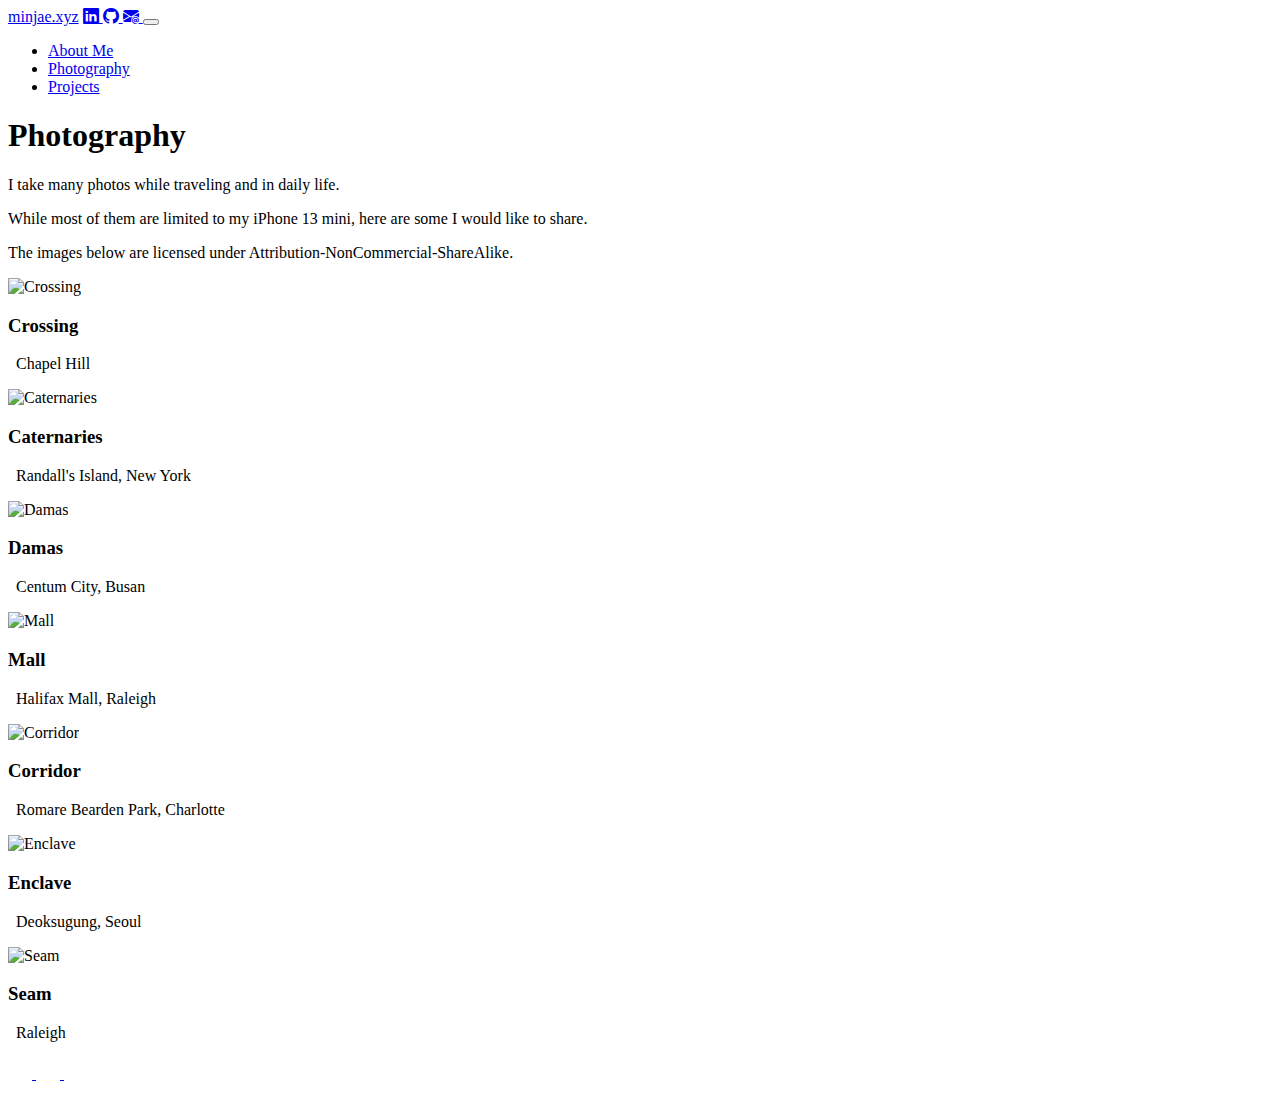
==== photography.html @ 2edad913 "removed .html from paths" ====
<!DOCTYPE html>
<html lang="en">

<head>
    <meta charset="UTF-8">
    <meta name="viewport" content="width=device-width, initial-scale=1.0">
    <title>Photography | minjae.xyz</title>
    <link rel="stylesheet" href="https://cdn.jsdelivr.net/npm/bootswatch@5.2.2/dist/darkly/bootstrap.css">
    <link rel="stylesheet" href="https://cdn.jsdelivr.net/npm/bootstrap-icons@1.10.2/font/bootstrap-icons.css">
    <link rel="stylesheet" href="css/custom.css">
</head>

<body>
    <!-- Navbar -->
    <nav class="navbar navbar-expand-lg navbar-dark bg-primary">
        <div class="container">
            <a class="navbar-brand" href="/">minjae.xyz</a>
            <a class="btn" href="https://www.linkedin.com/in/minjae/" target="_blank">
                <i class="bi bi-linkedin"></i>
            </a>
            <a class="btn" href="https://github.com/m-nsk" target="_blank">
                <i class="bi bi-github"></i>
            </a>
            <a class="btn" href="mailto:minsk@unc.edu">
                <i class="bi bi-envelope-at-fill"></i>
            </a>
            <button class="navbar-toggler" type="button" data-bs-toggle="collapse" data-bs-target="#navbarColor01"
                aria-controls="navbarColor01" aria-expanded="false" aria-label="Toggle navigation">
                <span class="navbar-toggler-icon"></span>
            </button>
            <div class="collapse navbar-collapse" id="navbarColor01">
                <ul class="navbar-nav ms-auto">
                    <li class="nav-item">
                        <a class="nav-link" href="/">About Me</a>
                    </li>
                    <li class="nav-item">
                        <a class="nav-link active" href="/photography">Photography</a>
                    </li>
                    <li class="nav-item">
                        <a class="nav-link" href="/projects">Projects</a>
                    </li>
                </ul>
            </div>
        </div>
    </nav>

    <!-- Main -->
    <div class="container-fluid bg-dark">
        <div class="container my-0 px-5 py-5">
            <h1>Photography</h1>
            <p class="lead">I take many photos while traveling and in daily life.</p>
            <p class="lead">While most of them are limited to my iPhone 13 mini, here are some I would like to share.</p>
            <p class="small text-light">The images below are licensed under <i class="fa-brands fa-creative-commons"></i> Attribution-NonCommercial-ShareAlike.</p>
        </div>
    </div>
    <div class="container-sm my-5">
        <!-- Hover containers -->
        <!-- Make them a gradient overlay instead!!! -->
        <div class="container himage-container my-5">
            <img src="files/images/Crossing.jpg" alt="Crossing" class="img-fluid rounded himage">
            <div class="htext">
                <h3>Crossing</h3>
                <p><i class="fa-solid fa-location-dot"></i>&nbsp;&nbsp;Chapel Hill</p>
            </div>
        </div>
        <div class="container himage-container">
            <img src="files/images/Caternaries.jpg" alt="Caternaries" class="img-fluid rounded himage">
            <div class="htext">
                <h3>Caternaries</h3>
                <p><i class="fa-solid fa-location-dot"></i>&nbsp;&nbsp;Randall's Island, New York</p>
            </div>
        </div>
        <div class="container himage-container my-5">
            <img src="files/images/Damas.jpg" alt="Damas" class="img-fluid rounded himage">
            <div class="htext">
                <h3>Damas</h3>
                <p><i class="fa-solid fa-location-dot"></i>&nbsp;&nbsp;Centum City, Busan</p>
            </div>
        </div>
        <div class="container himage-container my-5">
            <img src="files/images/Mall.jpg" alt="Mall" class="img-fluid rounded himage">
            <div class="htext">
                <h3>Mall</h3>
                <p><i class="fa-solid fa-location-dot"></i>&nbsp;&nbsp;Halifax Mall, Raleigh</p>
            </div>
        </div>
        <div class="container himage-container my-5">
            <img src="files/images/Corridor.jpg" alt="Corridor" class="img-fluid rounded himage">
            <div class="htext">
                <h3>Corridor</h3>
                <p><i class="fa-solid fa-location-dot"></i>&nbsp;&nbsp;Romare Bearden Park, Charlotte</p>
            </div>
        </div>
        <div class="container himage-container my-5">
            <img src="files/images/Enclave.jpg" alt="Enclave" class="img-fluid rounded himage">
            <div class="htext">
                <h3>Enclave</h3>
                <p><i class="fa-solid fa-location-dot"></i>&nbsp;&nbsp;Deoksugung, Seoul</p>
            </div>
        </div>
        <div class="container himage-container my-5">
            <img src="files/images/Seam.jpg" alt="Seam" class="img-fluid rounded himage">
            <div class="htext">
                <h3>Seam</h3>
                <p><i class="fa-solid fa-location-dot"></i>&nbsp;&nbsp;Raleigh</p>
            </div>
        </div>
    </div>
    <div class="container my-5"></div>
    <!-- Main End -->

    <!-- Footer -->
    <footer class="footer py-2 bg-dark">
        <div class="container text-center">
            <a class="btn" href="https://www.linkedin.com/in/minjae/" target="_blank">
                <i class="bi bi-linkedin" style="font-size: 1.5rem; color: #fff;"></i>
            </a>
            <a class="btn" href="https://github.com/m-nsk" target="_blank">
                <i class="bi bi-github" style="font-size: 1.5rem; color: #fff;"></i>
            </a>
            <a class="btn" href="mailto:minsk@unc.edu">
                <i class="bi bi-envelope-at-fill" style="font-size: 1.5rem; color: #fff;"></i>
            </a>
        </div>
    </footer>
    <!-- Second Footer -->
    <footer class="footer py-2 bg-darker text-muted">
        <div class="container font-weight-light text-center" data-toggle="tooltip" data-placement="top"
            title="Attribution-NonCommercial-ShareAlike 4.0 International">
            <i class="fa-brands fa-creative-commons"></i>
            <i class="fa-brands fa-creative-commons-by"></i>
            <i class="fa-brands fa-creative-commons-nc"></i>
            <i class="fa-brands fa-creative-commons-sa"></i>
        </div>
    </footer>
    <!-- Footers End -->

    <!-- Scripts -->
    <script src="https://cdn.jsdelivr.net/npm/@popperjs/core@2.11.6/dist/umd/popper.min.js"
        integrity="sha384-oBqDVmMz9ATKxIep9tiCxS/Z9fNfEXiDAYTujMAeBAsjFuCZSmKbSSUnQlmh/jp3"
        crossorigin="anonymous"></script>
    <script src="https://cdn.jsdelivr.net/npm/bootstrap@5.2.3/dist/js/bootstrap.min.js"
        integrity="sha384-cuYeSxntonz0PPNlHhBs68uyIAVpIIOZZ5JqeqvYYIcEL727kskC66kF92t6Xl2V"
        crossorigin="anonymous"></script>
    <script src="https://kit.fontawesome.com/e76cc909c4.js" crossorigin="anonymous"></script>
    <!-- Scripts End -->
</body>

</html>
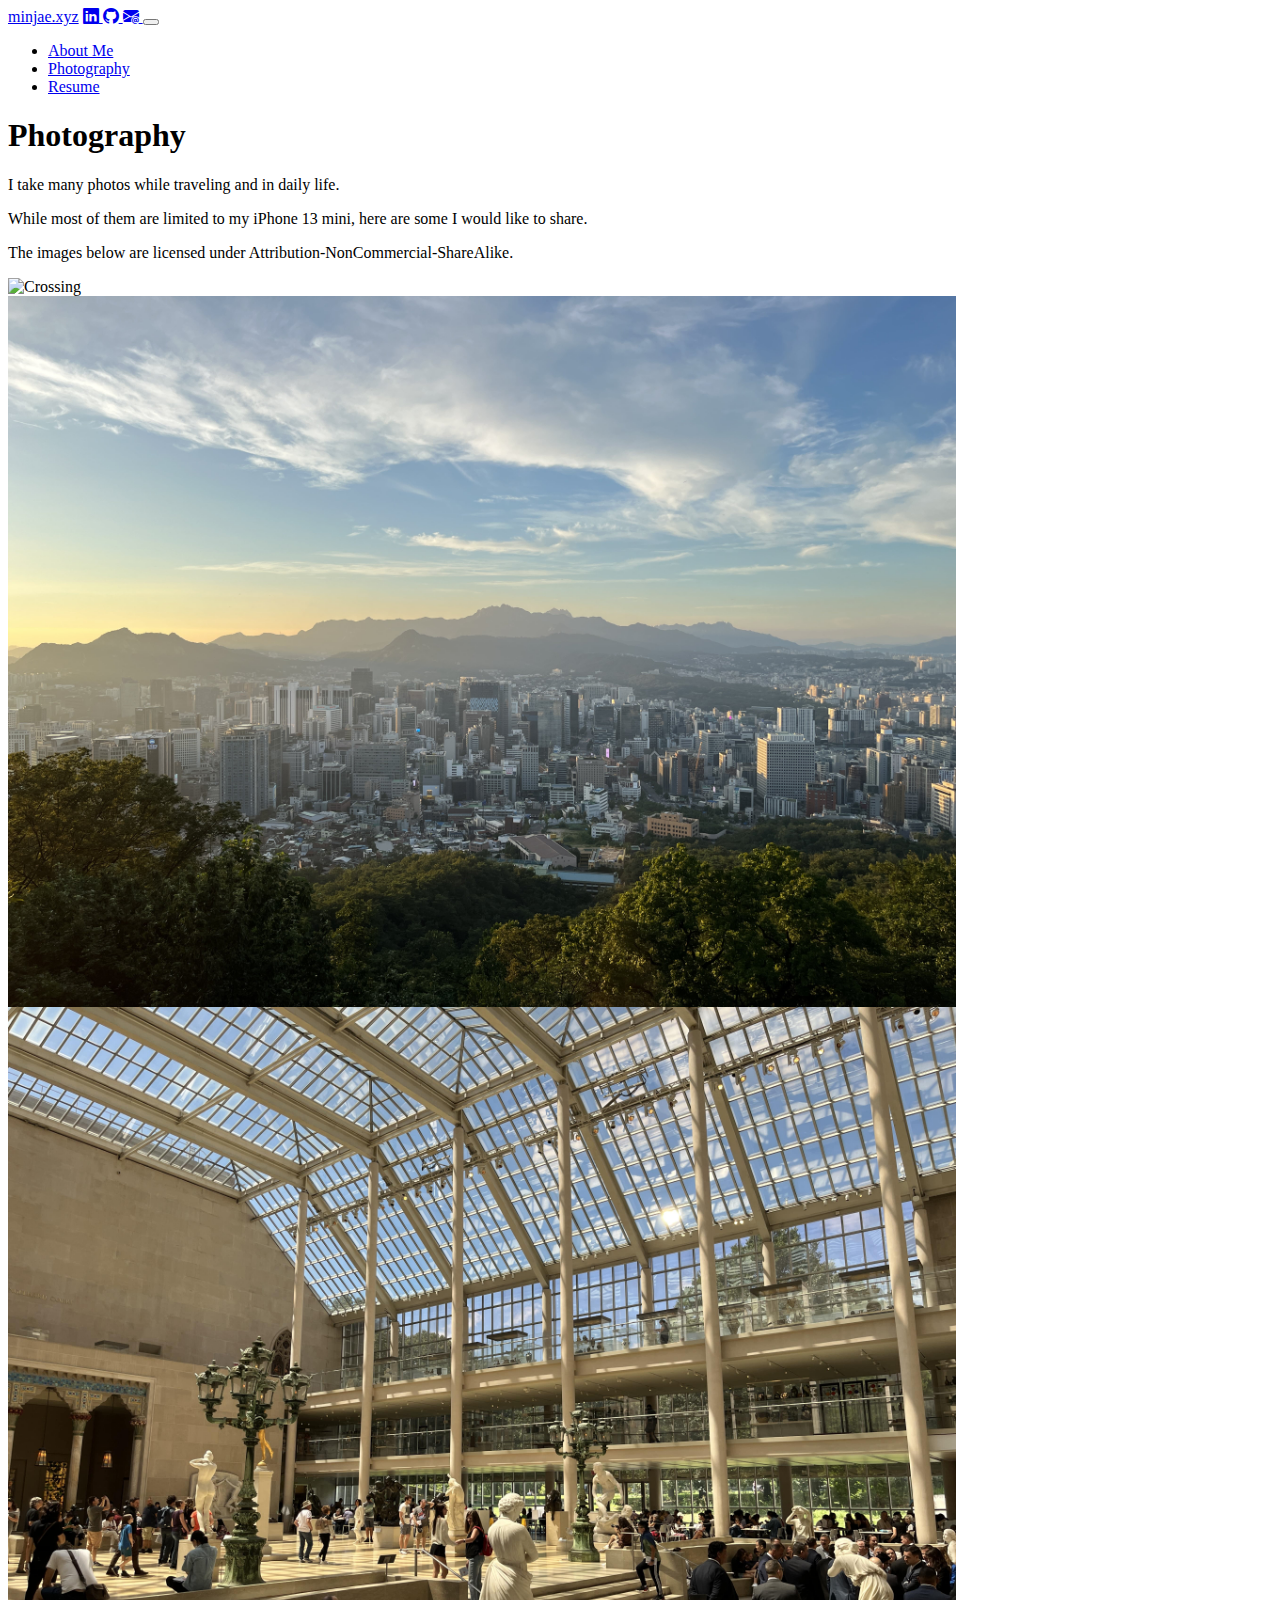
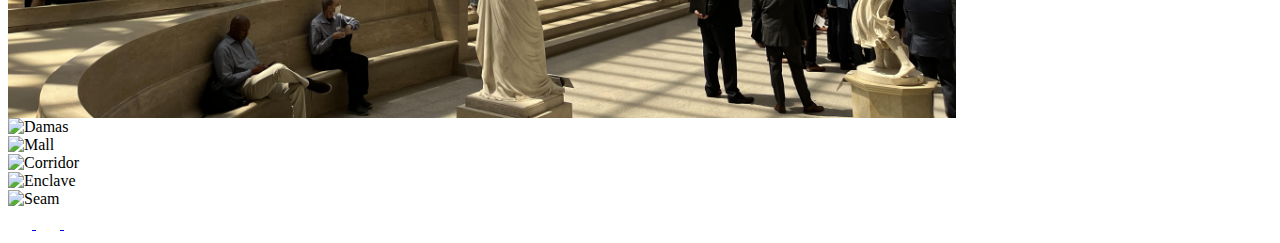
==== commit c9a2ff3c: "new photos!" ====
--- a/photography.html
+++ b/photography.html
@@ -2,6 +2,14 @@
 <html lang="en">
 
 <head>
+    <script async src="https://www.googletagmanager.com/gtag/js?id=G-PL7EDGCBW4"></script>
+    <script>
+        window.dataLayer = window.dataLayer || [];
+        function gtag() { dataLayer.push(arguments); }
+        gtag('js', new Date());
+    
+        gtag('config', 'G-PL7EDGCBW4');
+    </script>
     <meta charset="UTF-8">
     <meta name="viewport" content="width=device-width, initial-scale=1.0">
     <title>Photography | minjae.xyz</title>
@@ -37,7 +45,7 @@
                         <a class="nav-link active" href="/photography">Photography</a>
                     </li>
                     <li class="nav-item">
-                        <a class="nav-link" href="/projects">Projects</a>
+                        <a class="nav-link" href="/resume">Resume</a>
                     </li>
                 </ul>
             </div>
@@ -49,8 +57,10 @@
         <div class="container my-0 px-5 py-5">
             <h1>Photography</h1>
             <p class="lead">I take many photos while traveling and in daily life.</p>
-            <p class="lead">While most of them are limited to my iPhone 13 mini, here are some I would like to share.</p>
-            <p class="small text-light">The images below are licensed under <i class="fa-brands fa-creative-commons"></i> Attribution-NonCommercial-ShareAlike.</p>
+            <p class="lead">While most of them are limited to my iPhone 13 mini, here are some I would like to share.
+            </p>
+            <p class="small text-light">The images below are licensed under <i
+                    class="fa-brands fa-creative-commons"></i> Attribution-NonCommercial-ShareAlike.</p>
         </div>
     </div>
     <div class="container-sm my-5">
@@ -59,50 +69,49 @@
         <div class="container himage-container my-5">
             <img src="files/images/Crossing.jpg" alt="Crossing" class="img-fluid rounded himage">
             <div class="htext">
-                <h3>Crossing</h3>
                 <p><i class="fa-solid fa-location-dot"></i>&nbsp;&nbsp;Chapel Hill</p>
             </div>
         </div>
         <div class="container himage-container">
-            <img src="files/images/Caternaries.jpg" alt="Caternaries" class="img-fluid rounded himage">
+            <img src="files/images/Namsan.jpg" alt="Namsan" class="img-fluid rounded himage">
             <div class="htext">
-                <h3>Caternaries</h3>
-                <p><i class="fa-solid fa-location-dot"></i>&nbsp;&nbsp;Randall's Island, New York</p>
+                <p><i class="fa-solid fa-location-dot"></i>&nbsp;&nbsp;Namsan, Seoul</p>
+            </div>
+        </div>
+        <div class="container himage-container my-5">
+            <img src="files/images/Met.jpg" alt="Met" class="img-fluid rounded himage">
+            <div class="htext">
+                <p><i class="fa-solid fa-location-dot"></i>&nbsp;&nbsp;Metropolitan Museum of Art, New York</p>
             </div>
         </div>
         <div class="container himage-container my-5">
             <img src="files/images/Damas.jpg" alt="Damas" class="img-fluid rounded himage">
             <div class="htext">
-                <h3>Damas</h3>
                 <p><i class="fa-solid fa-location-dot"></i>&nbsp;&nbsp;Centum City, Busan</p>
             </div>
         </div>
         <div class="container himage-container my-5">
             <img src="files/images/Mall.jpg" alt="Mall" class="img-fluid rounded himage">
             <div class="htext">
-                <h3>Mall</h3>
                 <p><i class="fa-solid fa-location-dot"></i>&nbsp;&nbsp;Halifax Mall, Raleigh</p>
             </div>
         </div>
         <div class="container himage-container my-5">
             <img src="files/images/Corridor.jpg" alt="Corridor" class="img-fluid rounded himage">
             <div class="htext">
-                <h3>Corridor</h3>
                 <p><i class="fa-solid fa-location-dot"></i>&nbsp;&nbsp;Romare Bearden Park, Charlotte</p>
             </div>
         </div>
         <div class="container himage-container my-5">
             <img src="files/images/Enclave.jpg" alt="Enclave" class="img-fluid rounded himage">
             <div class="htext">
-                <h3>Enclave</h3>
                 <p><i class="fa-solid fa-location-dot"></i>&nbsp;&nbsp;Deoksugung, Seoul</p>
             </div>
         </div>
         <div class="container himage-container my-5">
             <img src="files/images/Seam.jpg" alt="Seam" class="img-fluid rounded himage">
             <div class="htext">
-                <h3>Seam</h3>
-                <p><i class="fa-solid fa-location-dot"></i>&nbsp;&nbsp;Raleigh</p>
+                <p><i class="fa-solid fa-location-dot"></i>&nbsp;&nbsp;Downtown Raleigh</p>
             </div>
         </div>
     </div>
--- a/css/custom.css
+++ b/css/custom.css
@@ -0,0 +1,48 @@
+.bg {
+    position: absolute;
+    width: 100%;
+    height: 100%;
+    overflow: hidden;
+    z-index: -1;
+}
+
+.bg-portrait {
+    min-height: 100%;
+    background-image: url("../files/images/portrait.jpg");
+    background-position: center;
+    background-color: #000;
+    background-repeat: no-repeat;
+    background-size: cover;
+}
+
+.himage-container {
+    position: relative;
+    width: 75%;
+}
+
+.himage {
+    opacity: 1;
+    display: block;
+    width: 100%;
+    height: auto;
+    transition: 0.3s ease;
+}
+
+.htext {
+    transition: 0.3s ease;
+    opacity: 0;
+    position: absolute;
+    top: 90%;
+    left: 50%;
+    transform: translate(-50%, -90%);
+    -ms-transform: translate(-50%, -90%);
+    text-align: center;
+}
+
+.himage-container:hover .himage {
+    opacity: 0.5;
+}
+
+.himage-container:hover .htext {
+    opacity: 1;
+}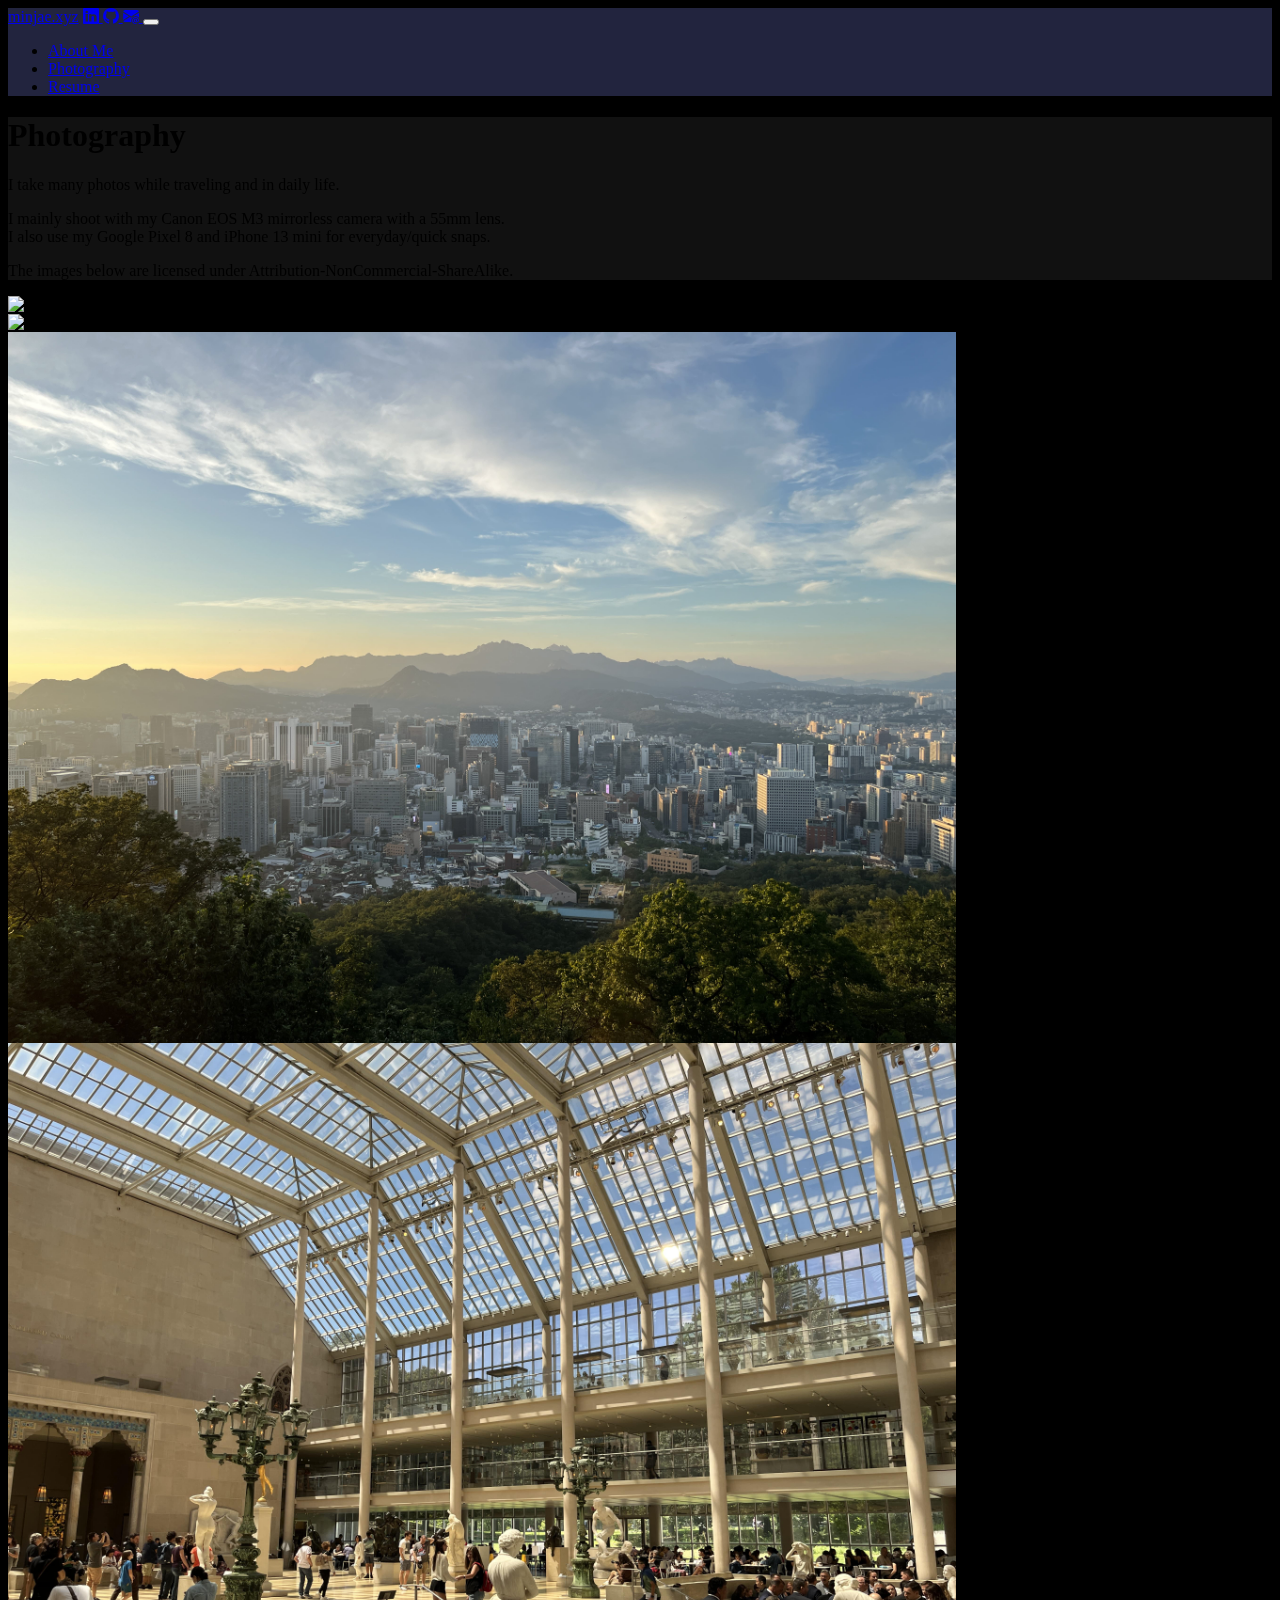
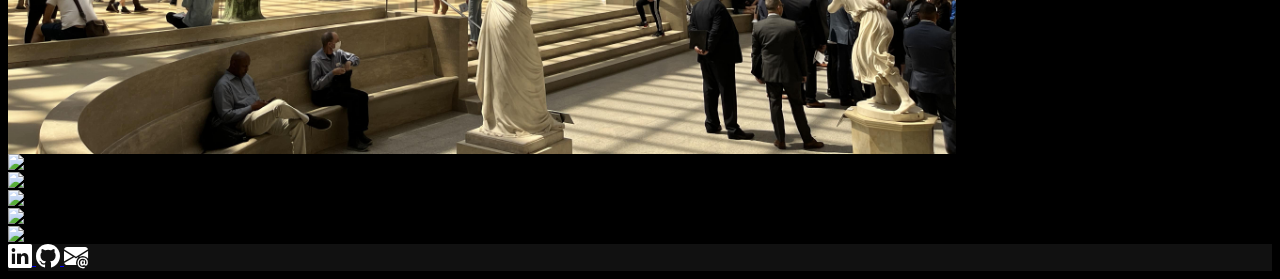
==== commit 30f54166: "New photos, styling, and formatting" ====
--- a/photography.html
+++ b/photography.html
@@ -1,158 +1,268 @@
 <!DOCTYPE html>
 <html lang="en">
-
-<head>
-    <script async src="https://www.googletagmanager.com/gtag/js?id=G-PL7EDGCBW4"></script>
+  <head>
+    <script
+      async
+      src="https://www.googletagmanager.com/gtag/js?id=G-PL7EDGCBW4"
+    ></script>
     <script>
-        window.dataLayer = window.dataLayer || [];
-        function gtag() { dataLayer.push(arguments); }
-        gtag('js', new Date());
-    
-        gtag('config', 'G-PL7EDGCBW4');
+      window.dataLayer = window.dataLayer || [];
+      function gtag() {
+        dataLayer.push(arguments);
+      }
+      gtag("js", new Date());
+
+      gtag("config", "G-PL7EDGCBW4");
     </script>
-    <meta charset="UTF-8">
-    <meta name="viewport" content="width=device-width, initial-scale=1.0">
+    <meta charset="UTF-8" />
+    <meta name="viewport" content="width=device-width, initial-scale=1.0" />
     <title>Photography | minjae.xyz</title>
-    <link rel="stylesheet" href="https://cdn.jsdelivr.net/npm/bootswatch@5.2.2/dist/darkly/bootstrap.css">
-    <link rel="stylesheet" href="https://cdn.jsdelivr.net/npm/bootstrap-icons@1.10.2/font/bootstrap-icons.css">
-    <link rel="stylesheet" href="css/custom.css">
-</head>
-
-<body>
+    <link
+      rel="stylesheet"
+      href="https://cdn.jsdelivr.net/npm/bootswatch@5.2.2/dist/darkly/bootstrap.css"
+    />
+    <link
+      rel="stylesheet"
+      href="https://cdn.jsdelivr.net/npm/bootstrap-icons@1.10.2/font/bootstrap-icons.css"
+    />
+    <link rel="stylesheet" href="css/custom.css" />
+  </head>
+
+  <body class="bg-black">
     <!-- Navbar -->
     <nav class="navbar navbar-expand-lg navbar-dark bg-primary">
-        <div class="container">
-            <a class="navbar-brand" href="/">minjae.xyz</a>
-            <a class="btn" href="https://www.linkedin.com/in/minjae/" target="_blank">
-                <i class="bi bi-linkedin"></i>
-            </a>
-            <a class="btn" href="https://github.com/m-nsk" target="_blank">
-                <i class="bi bi-github"></i>
-            </a>
-            <a class="btn" href="mailto:minsk@unc.edu">
-                <i class="bi bi-envelope-at-fill"></i>
-            </a>
-            <button class="navbar-toggler" type="button" data-bs-toggle="collapse" data-bs-target="#navbarColor01"
-                aria-controls="navbarColor01" aria-expanded="false" aria-label="Toggle navigation">
-                <span class="navbar-toggler-icon"></span>
-            </button>
-            <div class="collapse navbar-collapse" id="navbarColor01">
-                <ul class="navbar-nav ms-auto">
-                    <li class="nav-item">
-                        <a class="nav-link" href="/">About Me</a>
-                    </li>
-                    <li class="nav-item">
-                        <a class="nav-link active" href="/photography">Photography</a>
-                    </li>
-                    <li class="nav-item">
-                        <a class="nav-link" href="/resume">Resume</a>
-                    </li>
-                </ul>
-            </div>
-        </div>
+      <div class="container">
+        <a class="navbar-brand" href="/">minjae.xyz</a>
+        <a
+          class="btn"
+          href="https://www.linkedin.com/in/minjae/"
+          target="_blank"
+        >
+          <i class="bi bi-linkedin"></i>
+        </a>
+        <a class="btn" href="https://github.com/m-nsk" target="_blank">
+          <i class="bi bi-github"></i>
+        </a>
+        <a class="btn" href="mailto:minsk@unc.edu">
+          <i class="bi bi-envelope-at-fill"></i>
+        </a>
+        <button
+          class="navbar-toggler"
+          type="button"
+          data-bs-toggle="collapse"
+          data-bs-target="#navbarColor01"
+          aria-controls="navbarColor01"
+          aria-expanded="false"
+          aria-label="Toggle navigation"
+        >
+          <span class="navbar-toggler-icon"></span>
+        </button>
+        <div class="collapse navbar-collapse" id="navbarColor01">
+          <ul class="navbar-nav ms-auto">
+            <li class="nav-item">
+              <a class="nav-link" href="/">About Me</a>
+            </li>
+            <li class="nav-item">
+              <a class="nav-link active" href="/photography">Photography</a>
+            </li>
+            <li class="nav-item">
+              <a class="nav-link" href="/resume">Resume</a>
+            </li>
+          </ul>
+        </div>
+      </div>
     </nav>
 
     <!-- Main -->
     <div class="container-fluid bg-dark">
-        <div class="container my-0 px-5 py-5">
-            <h1>Photography</h1>
-            <p class="lead">I take many photos while traveling and in daily life.</p>
-            <p class="lead">While most of them are limited to my iPhone 13 mini, here are some I would like to share.
-            </p>
-            <p class="small text-light">The images below are licensed under <i
-                    class="fa-brands fa-creative-commons"></i> Attribution-NonCommercial-ShareAlike.</p>
-        </div>
+      <div class="container my-0 px-5 py-5">
+        <h1>Photography</h1>
+        <p class="lead">
+          I take many photos while traveling and in daily life.
+        </p>
+        <p class="medium">
+          I mainly shoot with my Canon EOS M3 mirrorless camera with a 55mm
+          lens. <br />
+          I also use my Google Pixel 8 and iPhone 13 mini for everyday/quick
+          snaps.
+        </p>
+        <p class="small text-light">
+          The images below are licensed under
+          <i class="fa-brands fa-creative-commons"></i>
+          Attribution-NonCommercial-ShareAlike.
+        </p>
+      </div>
     </div>
     <div class="container-sm my-5">
-        <!-- Hover containers -->
-        <!-- Make them a gradient overlay instead!!! -->
-        <div class="container himage-container my-5">
-            <img src="files/images/Crossing.jpg" alt="Crossing" class="img-fluid rounded himage">
-            <div class="htext">
-                <p><i class="fa-solid fa-location-dot"></i>&nbsp;&nbsp;Chapel Hill</p>
-            </div>
-        </div>
-        <div class="container himage-container">
-            <img src="files/images/Namsan.jpg" alt="Namsan" class="img-fluid rounded himage">
-            <div class="htext">
-                <p><i class="fa-solid fa-location-dot"></i>&nbsp;&nbsp;Namsan, Seoul</p>
-            </div>
-        </div>
-        <div class="container himage-container my-5">
-            <img src="files/images/Met.jpg" alt="Met" class="img-fluid rounded himage">
-            <div class="htext">
-                <p><i class="fa-solid fa-location-dot"></i>&nbsp;&nbsp;Metropolitan Museum of Art, New York</p>
-            </div>
-        </div>
-        <div class="container himage-container my-5">
-            <img src="files/images/Damas.jpg" alt="Damas" class="img-fluid rounded himage">
-            <div class="htext">
-                <p><i class="fa-solid fa-location-dot"></i>&nbsp;&nbsp;Centum City, Busan</p>
-            </div>
-        </div>
-        <div class="container himage-container my-5">
-            <img src="files/images/Mall.jpg" alt="Mall" class="img-fluid rounded himage">
-            <div class="htext">
-                <p><i class="fa-solid fa-location-dot"></i>&nbsp;&nbsp;Halifax Mall, Raleigh</p>
-            </div>
-        </div>
-        <div class="container himage-container my-5">
-            <img src="files/images/Corridor.jpg" alt="Corridor" class="img-fluid rounded himage">
-            <div class="htext">
-                <p><i class="fa-solid fa-location-dot"></i>&nbsp;&nbsp;Romare Bearden Park, Charlotte</p>
-            </div>
-        </div>
-        <div class="container himage-container my-5">
-            <img src="files/images/Enclave.jpg" alt="Enclave" class="img-fluid rounded himage">
-            <div class="htext">
-                <p><i class="fa-solid fa-location-dot"></i>&nbsp;&nbsp;Deoksugung, Seoul</p>
-            </div>
-        </div>
-        <div class="container himage-container my-5">
-            <img src="files/images/Seam.jpg" alt="Seam" class="img-fluid rounded himage">
-            <div class="htext">
-                <p><i class="fa-solid fa-location-dot"></i>&nbsp;&nbsp;Downtown Raleigh</p>
-            </div>
-        </div>
+      <!-- Hover containers -->
+      <div class="container himage-container my-5">
+        <img
+          src="files/images/Paint.jpg"
+          alt="Paint"
+          class="img-fluid rounded himage"
+        />
+        <div class="htext">
+          <p>
+            <i class="fa-solid fa-location-dot"></i>&nbsp;&nbsp;Alamo Square,
+            San Francisco
+          </p>
+        </div>
+      </div>
+      <div class="container himage-container my-5">
+        <img
+          src="files/images/Crossing.jpg"
+          alt="Crossing"
+          class="img-fluid rounded himage"
+        />
+        <div class="htext">
+          <p><i class="fa-solid fa-location-dot"></i>&nbsp;&nbsp;Chapel Hill</p>
+        </div>
+      </div>
+      <div class="container himage-container">
+        <img
+          src="files/images/Namsan.jpg"
+          alt="Namsan"
+          class="img-fluid rounded himage"
+        />
+        <div class="htext">
+          <p>
+            <i class="fa-solid fa-location-dot"></i>&nbsp;&nbsp;Namsan, Seoul
+          </p>
+        </div>
+      </div>
+      <div class="container himage-container my-5">
+        <img
+          src="files/images/Met.jpg"
+          alt="Met"
+          class="img-fluid rounded himage"
+        />
+        <div class="htext">
+          <p>
+            <i class="fa-solid fa-location-dot"></i>&nbsp;&nbsp;Metropolitan
+            Museum of Art, New York
+          </p>
+        </div>
+      </div>
+      <div class="container himage-container my-5">
+        <img
+          src="files/images/Damas.jpg"
+          alt="Damas"
+          class="img-fluid rounded himage"
+        />
+        <div class="htext">
+          <p>
+            <i class="fa-solid fa-location-dot"></i>&nbsp;&nbsp;Centum City,
+            Busan
+          </p>
+        </div>
+      </div>
+      <div class="container himage-container my-5">
+        <img
+          src="files/images/Mall.jpg"
+          alt="Mall"
+          class="img-fluid rounded himage"
+        />
+        <div class="htext">
+          <p>
+            <i class="fa-solid fa-location-dot"></i>&nbsp;&nbsp;Halifax Mall,
+            Raleigh
+          </p>
+        </div>
+      </div>
+      <div class="container himage-container my-5">
+        <img
+          src="files/images/Corridor.jpg"
+          alt="Corridor"
+          class="img-fluid rounded himage"
+        />
+        <div class="htext">
+          <p>
+            <i class="fa-solid fa-location-dot"></i>&nbsp;&nbsp;Romare Bearden
+            Park, Charlotte
+          </p>
+        </div>
+      </div>
+      <div class="container himage-container my-5">
+        <img
+          src="files/images/Enclave.jpg"
+          alt="Enclave"
+          class="img-fluid rounded himage"
+        />
+        <div class="htext">
+          <p>
+            <i class="fa-solid fa-location-dot"></i>&nbsp;&nbsp;Deoksugung,
+            Seoul
+          </p>
+        </div>
+      </div>
+      <div class="container himage-container my-5">
+        <img
+          src="files/images/Seam.jpg"
+          alt="Seam"
+          class="img-fluid rounded himage"
+        />
+        <div class="htext">
+          <p>
+            <i class="fa-solid fa-location-dot"></i>&nbsp;&nbsp;Downtown Raleigh
+          </p>
+        </div>
+      </div>
     </div>
     <div class="container my-5"></div>
     <!-- Main End -->
 
     <!-- Footer -->
     <footer class="footer py-2 bg-dark">
-        <div class="container text-center">
-            <a class="btn" href="https://www.linkedin.com/in/minjae/" target="_blank">
-                <i class="bi bi-linkedin" style="font-size: 1.5rem; color: #fff;"></i>
-            </a>
-            <a class="btn" href="https://github.com/m-nsk" target="_blank">
-                <i class="bi bi-github" style="font-size: 1.5rem; color: #fff;"></i>
-            </a>
-            <a class="btn" href="mailto:minsk@unc.edu">
-                <i class="bi bi-envelope-at-fill" style="font-size: 1.5rem; color: #fff;"></i>
-            </a>
-        </div>
+      <div class="container text-center">
+        <a
+          class="btn"
+          href="https://www.linkedin.com/in/minjae/"
+          target="_blank"
+        >
+          <i class="bi bi-linkedin" style="font-size: 1.5rem; color: #fff"></i>
+        </a>
+        <a class="btn" href="https://github.com/m-nsk" target="_blank">
+          <i class="bi bi-github" style="font-size: 1.5rem; color: #fff"></i>
+        </a>
+        <a class="btn" href="mailto:minsk@unc.edu">
+          <i
+            class="bi bi-envelope-at-fill"
+            style="font-size: 1.5rem; color: #fff"
+          ></i>
+        </a>
+      </div>
     </footer>
     <!-- Second Footer -->
     <footer class="footer py-2 bg-darker text-muted">
-        <div class="container font-weight-light text-center" data-toggle="tooltip" data-placement="top"
-            title="Attribution-NonCommercial-ShareAlike 4.0 International">
-            <i class="fa-brands fa-creative-commons"></i>
-            <i class="fa-brands fa-creative-commons-by"></i>
-            <i class="fa-brands fa-creative-commons-nc"></i>
-            <i class="fa-brands fa-creative-commons-sa"></i>
-        </div>
+      <div
+        class="container font-weight-light text-center"
+        data-toggle="tooltip"
+        data-placement="top"
+        title="Attribution-NonCommercial-ShareAlike 4.0 International"
+      >
+        <i class="fa-brands fa-creative-commons"></i>
+        <i class="fa-brands fa-creative-commons-by"></i>
+        <i class="fa-brands fa-creative-commons-nc"></i>
+        <i class="fa-brands fa-creative-commons-sa"></i>
+      </div>
     </footer>
     <!-- Footers End -->
 
     <!-- Scripts -->
-    <script src="https://cdn.jsdelivr.net/npm/@popperjs/core@2.11.6/dist/umd/popper.min.js"
-        integrity="sha384-oBqDVmMz9ATKxIep9tiCxS/Z9fNfEXiDAYTujMAeBAsjFuCZSmKbSSUnQlmh/jp3"
-        crossorigin="anonymous"></script>
-    <script src="https://cdn.jsdelivr.net/npm/bootstrap@5.2.3/dist/js/bootstrap.min.js"
-        integrity="sha384-cuYeSxntonz0PPNlHhBs68uyIAVpIIOZZ5JqeqvYYIcEL727kskC66kF92t6Xl2V"
-        crossorigin="anonymous"></script>
-    <script src="https://kit.fontawesome.com/e76cc909c4.js" crossorigin="anonymous"></script>
+    <script
+      src="https://cdn.jsdelivr.net/npm/@popperjs/core@2.11.6/dist/umd/popper.min.js"
+      integrity="sha384-oBqDVmMz9ATKxIep9tiCxS/Z9fNfEXiDAYTujMAeBAsjFuCZSmKbSSUnQlmh/jp3"
+      crossorigin="anonymous"
+    ></script>
+    <script
+      src="https://cdn.jsdelivr.net/npm/bootstrap@5.2.3/dist/js/bootstrap.min.js"
+      integrity="sha384-cuYeSxntonz0PPNlHhBs68uyIAVpIIOZZ5JqeqvYYIcEL727kskC66kF92t6Xl2V"
+      crossorigin="anonymous"
+    ></script>
+    <script
+      src="https://kit.fontawesome.com/e76cc909c4.js"
+      crossorigin="anonymous"
+    ></script>
     <!-- Scripts End -->
-</body>
-
-</html>+  </body>
+</html>
--- a/css/custom.css
+++ b/css/custom.css
@@ -1,48 +1,75 @@
 .bg {
-    position: absolute;
-    width: 100%;
-    height: 100%;
-    overflow: hidden;
-    z-index: -1;
+  position: absolute;
+  width: 100%;
+  height: 100%;
+  overflow: hidden;
+  z-index: -1;
 }
 
 .bg-portrait {
-    min-height: 100%;
-    background-image: url("../files/images/portrait.jpg");
-    background-position: center;
-    background-color: #000;
-    background-repeat: no-repeat;
-    background-size: cover;
+  min-height: 100%;
+  background-image: url("../files/images/portrait.jpg");
+  background-position: center;
+  background-color: #000;
+  background-repeat: no-repeat;
+  background-size: cover;
 }
 
 .himage-container {
-    position: relative;
-    width: 75%;
+  position: relative;
+  width: 75%;
 }
 
 .himage {
-    opacity: 1;
-    display: block;
-    width: 100%;
-    height: auto;
-    transition: 0.3s ease;
+  opacity: 1;
+  display: block;
+  width: 100%;
+  height: auto;
+  transition: 0.3s ease;
 }
 
 .htext {
-    transition: 0.3s ease;
-    opacity: 0;
-    position: absolute;
-    top: 90%;
-    left: 50%;
-    transform: translate(-50%, -90%);
-    -ms-transform: translate(-50%, -90%);
-    text-align: center;
+  transition: 0.3s ease;
+  opacity: 0;
+  position: absolute;
+  top: 90%;
+  left: 50%;
+  transform: translate(-50%, -90%);
+  -ms-transform: translate(-50%, -90%);
+  text-align: center;
 }
 
 .himage-container:hover .himage {
-    opacity: 0.5;
+  opacity: 0.8;
 }
 
 .himage-container:hover .htext {
-    opacity: 1;
-}+  opacity: 1;
+}
+
+.bg {
+  background-color: #000 !important;
+}
+
+.bg-primary {
+  background-color: #7981da48 !important;
+  backdrop-filter: blur(7px);
+}
+
+.bg-dark {
+  background-color: #50505036 !important;
+  backdrop-filter: blur(7px);
+}
+
+.bg-darker {
+  background-color: #00000036 !important;
+  backdrop-filter: blur(7px);
+}
+
+.body {
+  background-color: #000 !important;
+}
+
+.bg-black {
+  background-color: #000 !important;
+}
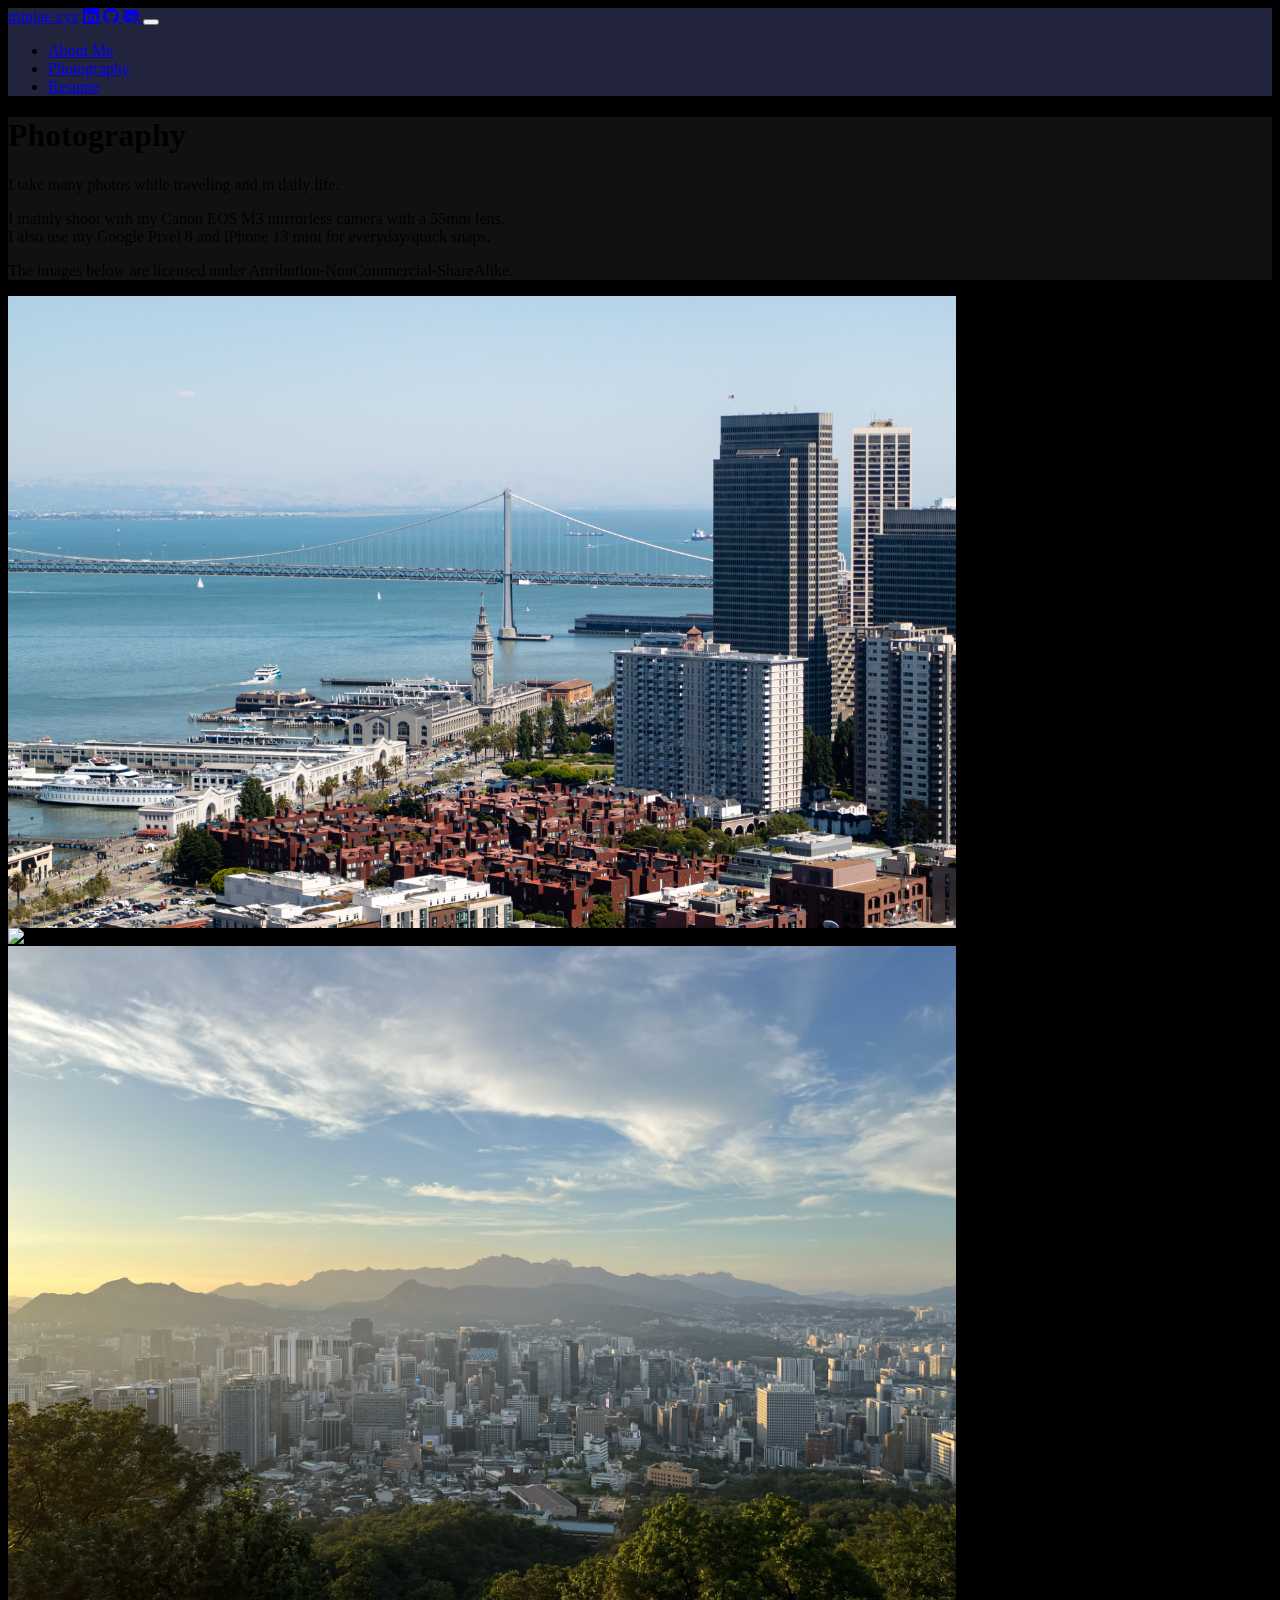
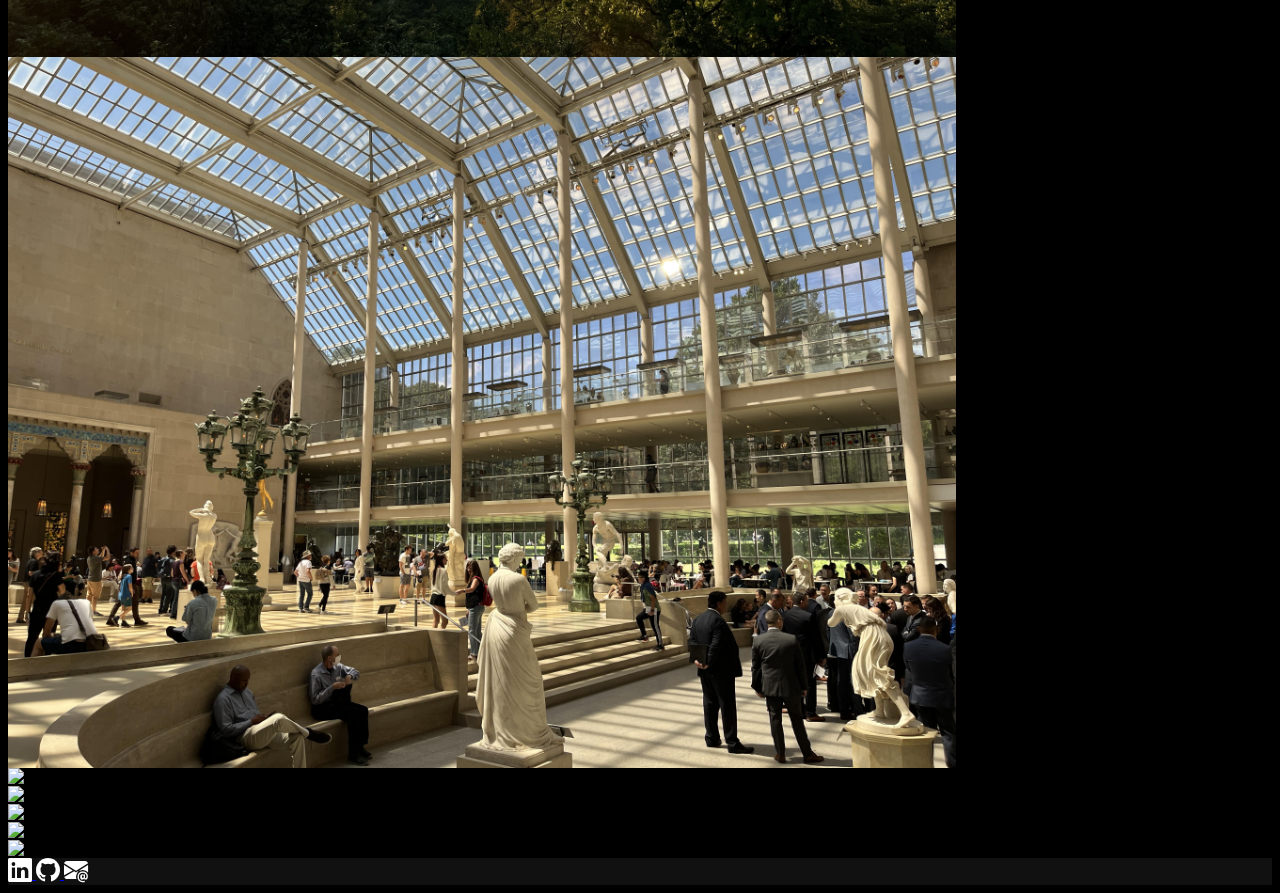
==== commit 5e4f224d: "Added ferry building" ====
--- a/photography.html
+++ b/photography.html
@@ -97,6 +97,19 @@
       <!-- Hover containers -->
       <div class="container himage-container my-5">
         <img
+          src="files/images/The Bay.jpg"
+          alt="The Bay"
+          class="img-fluid rounded himage"
+        />
+        <div class="htext">
+          <p>
+            <i class="fa-solid fa-location-dot"></i>&nbsp;&nbsp;Ferry Building
+            from<br />Coit Tower, San Francisco
+          </p>
+        </div>
+      </div>
+      <div class="container himage-container my-5">
+        <img
           src="files/images/Paint.jpg"
           alt="Paint"
           class="img-fluid rounded himage"
@@ -106,16 +119,6 @@
             <i class="fa-solid fa-location-dot"></i>&nbsp;&nbsp;Alamo Square,
             San Francisco
           </p>
-        </div>
-      </div>
-      <div class="container himage-container my-5">
-        <img
-          src="files/images/Crossing.jpg"
-          alt="Crossing"
-          class="img-fluid rounded himage"
-        />
-        <div class="htext">
-          <p><i class="fa-solid fa-location-dot"></i>&nbsp;&nbsp;Chapel Hill</p>
         </div>
       </div>
       <div class="container himage-container">
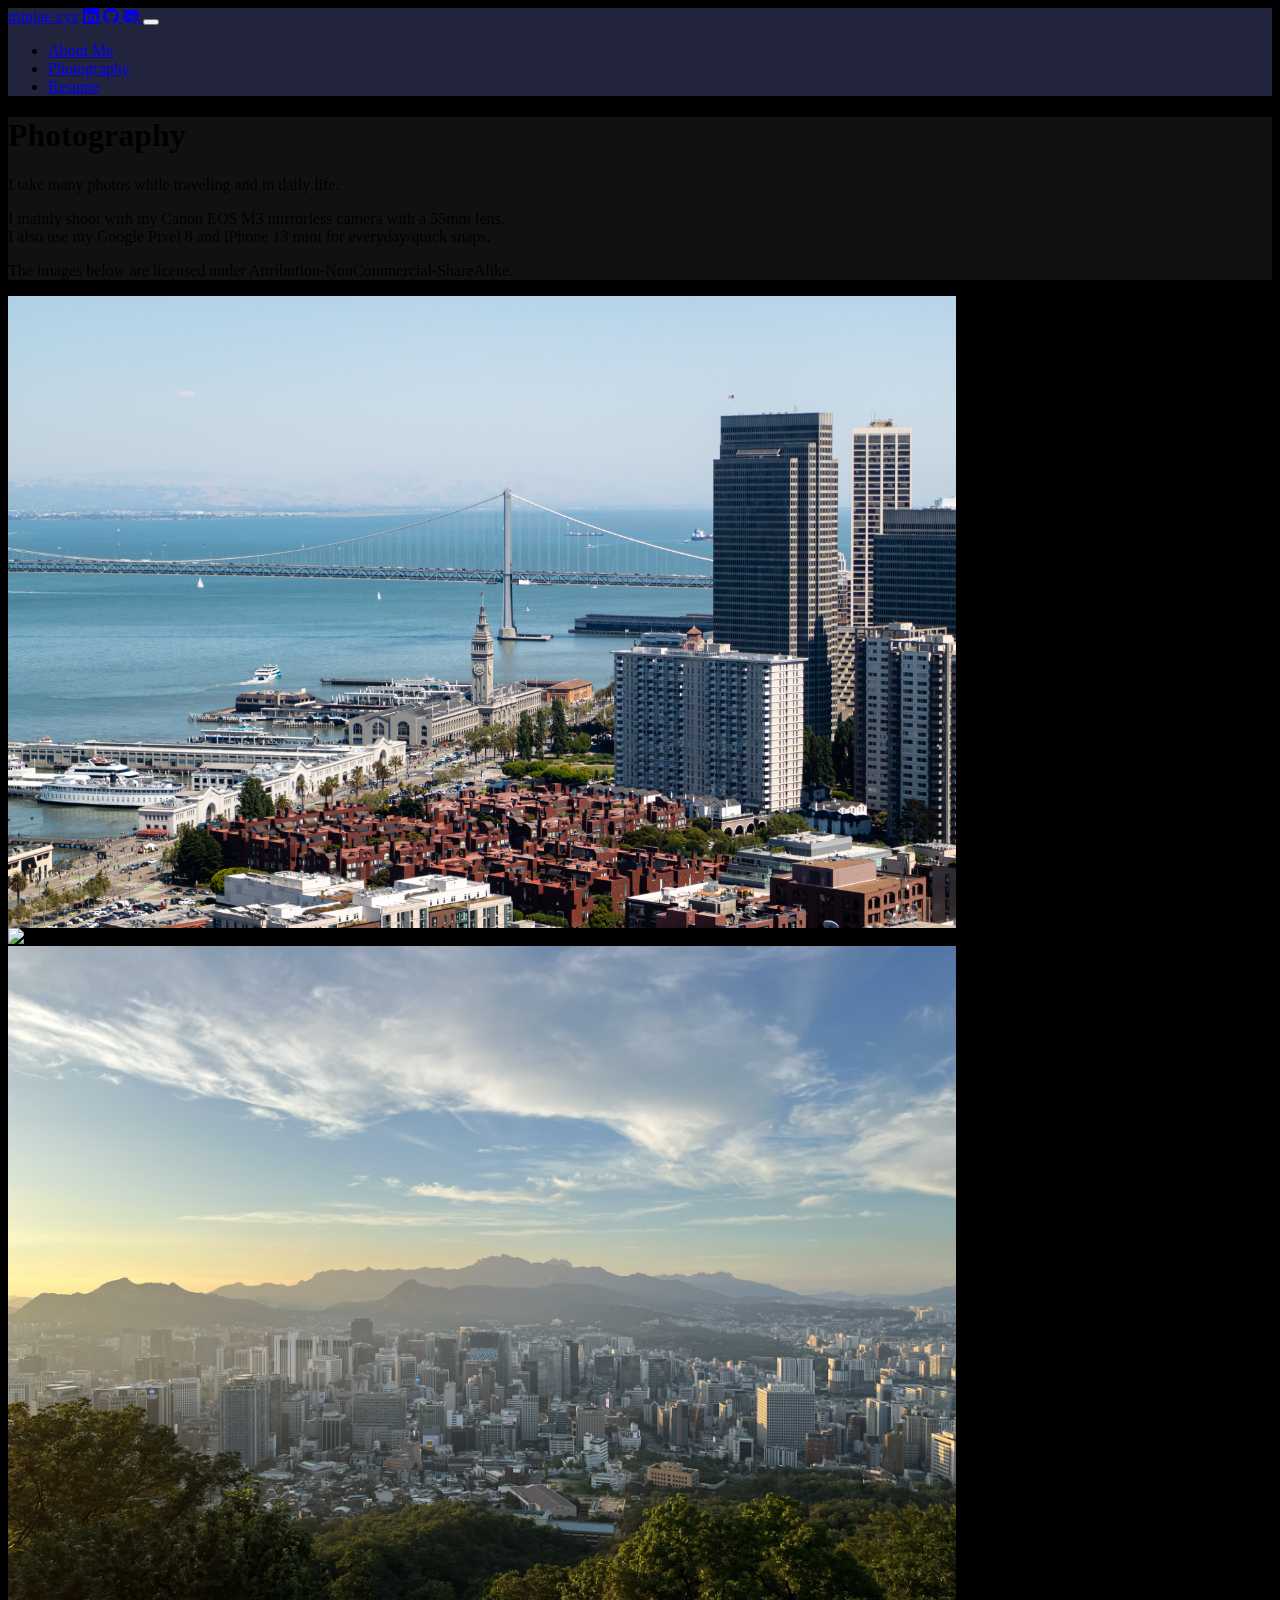
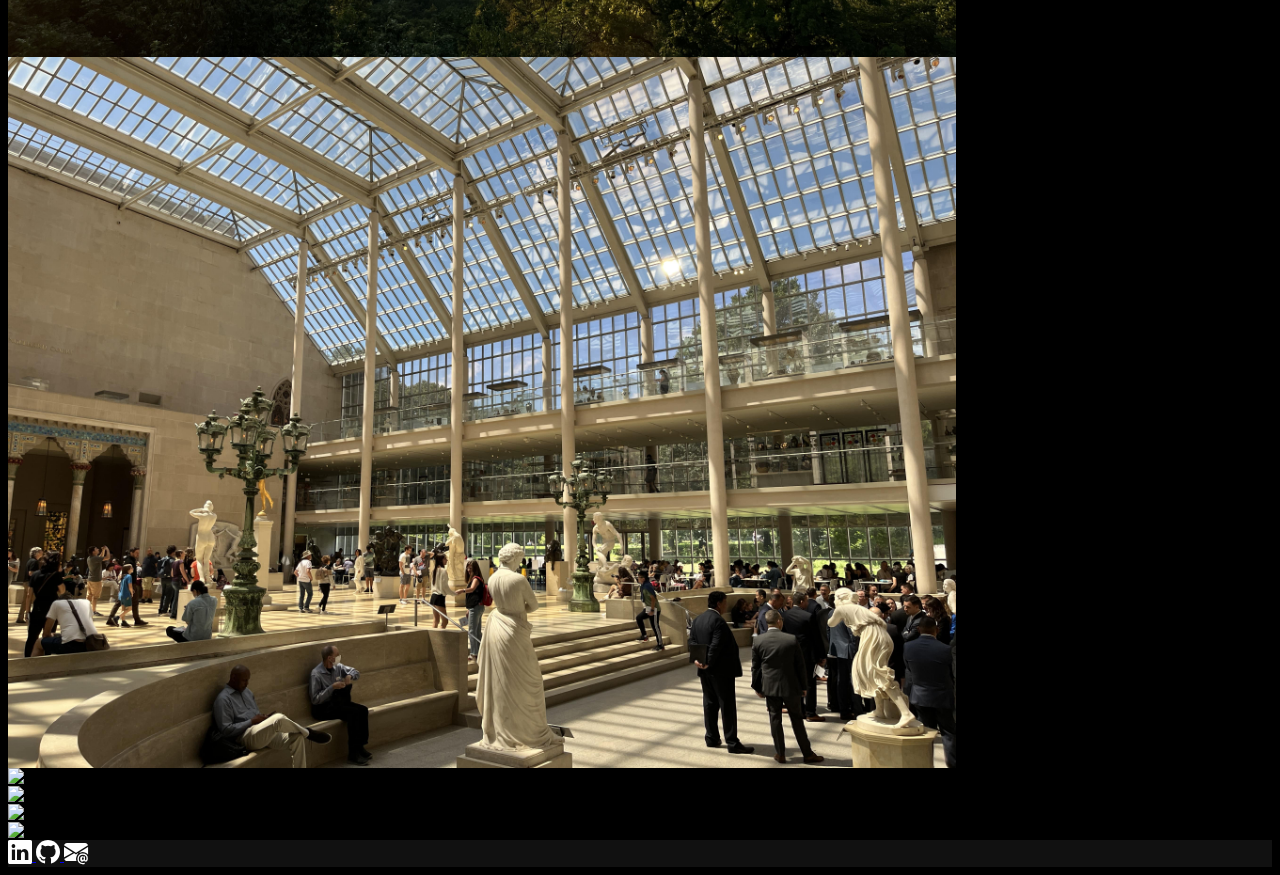
==== commit 2a583d1a: "edit photos" ====
--- a/photography.html
+++ b/photography.html
@@ -172,7 +172,7 @@
           </p>
         </div>
       </div>
-      <div class="container himage-container my-5">
+      <!-- <div class="container himage-container my-5">
         <img
           src="files/images/Corridor.jpg"
           alt="Corridor"
@@ -184,7 +184,7 @@
             Park, Charlotte
           </p>
         </div>
-      </div>
+      </div> -->
       <div class="container himage-container my-5">
         <img
           src="files/images/Enclave.jpg"
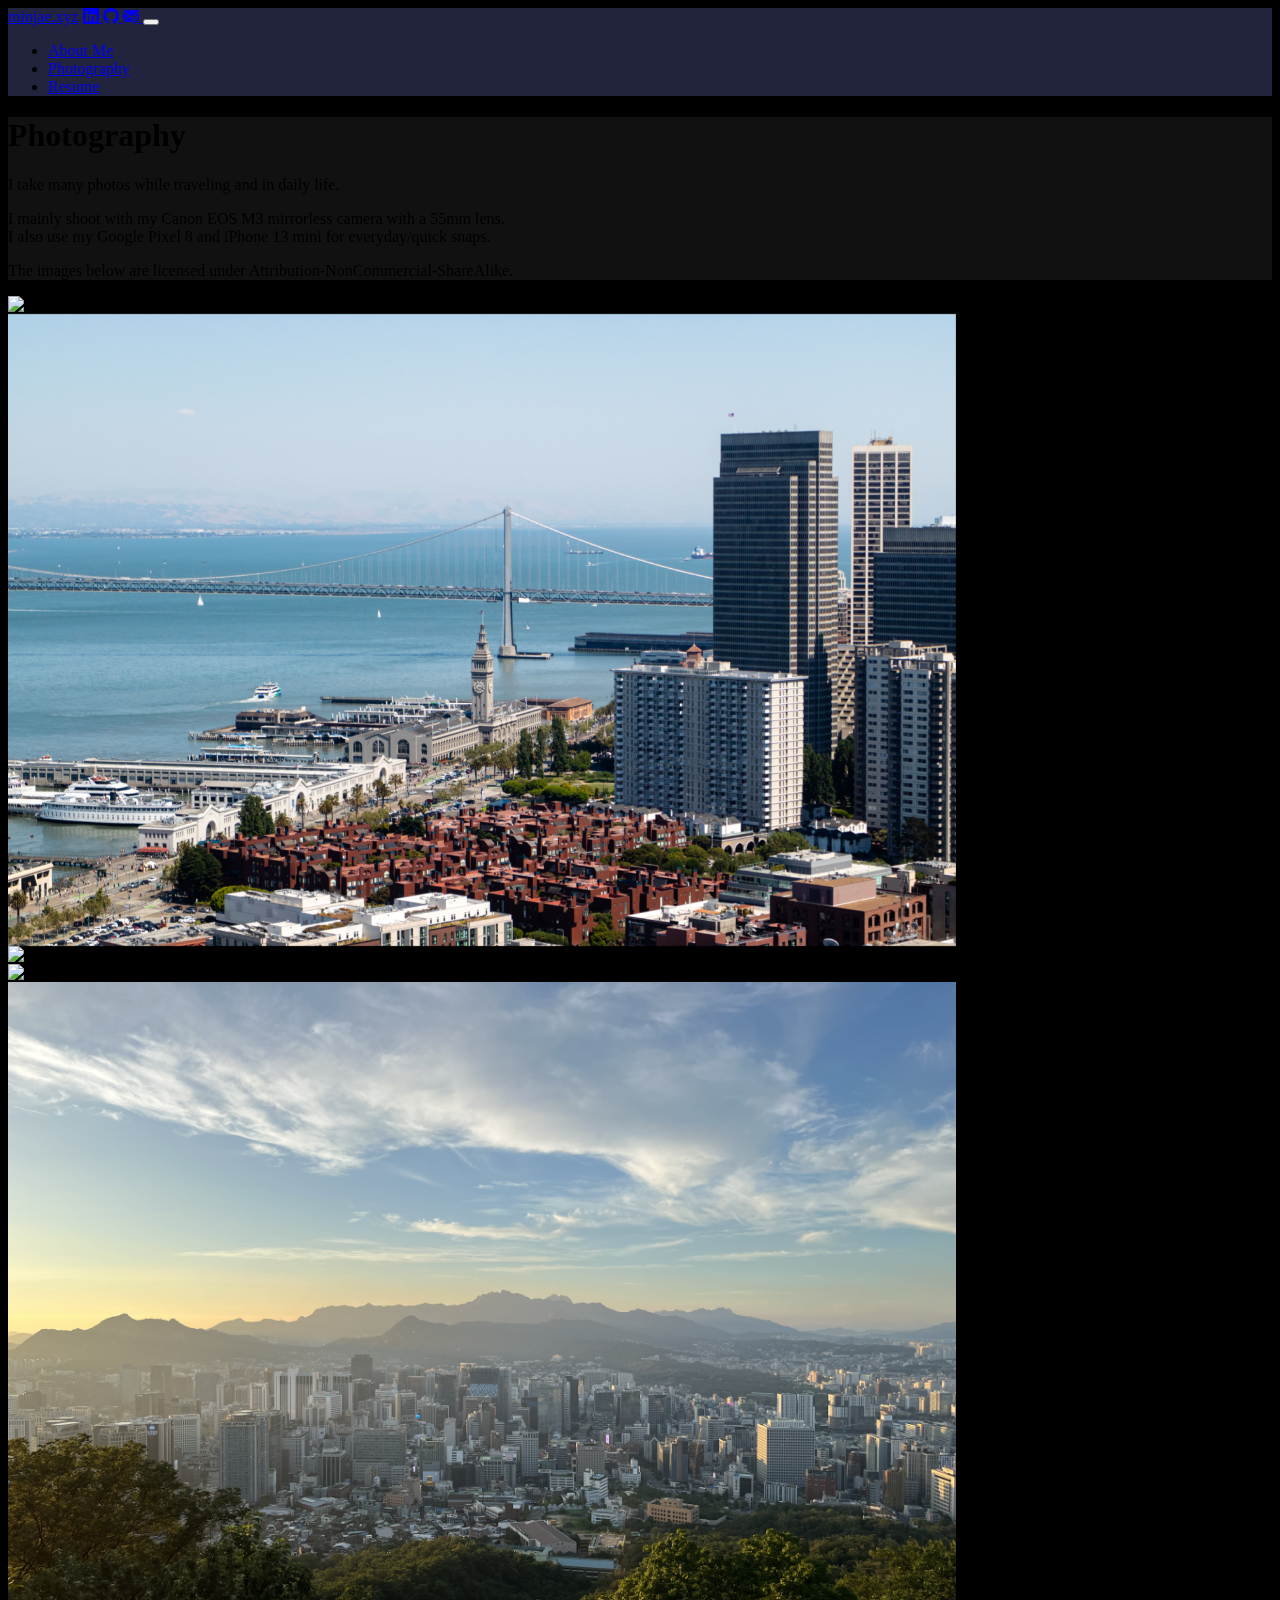
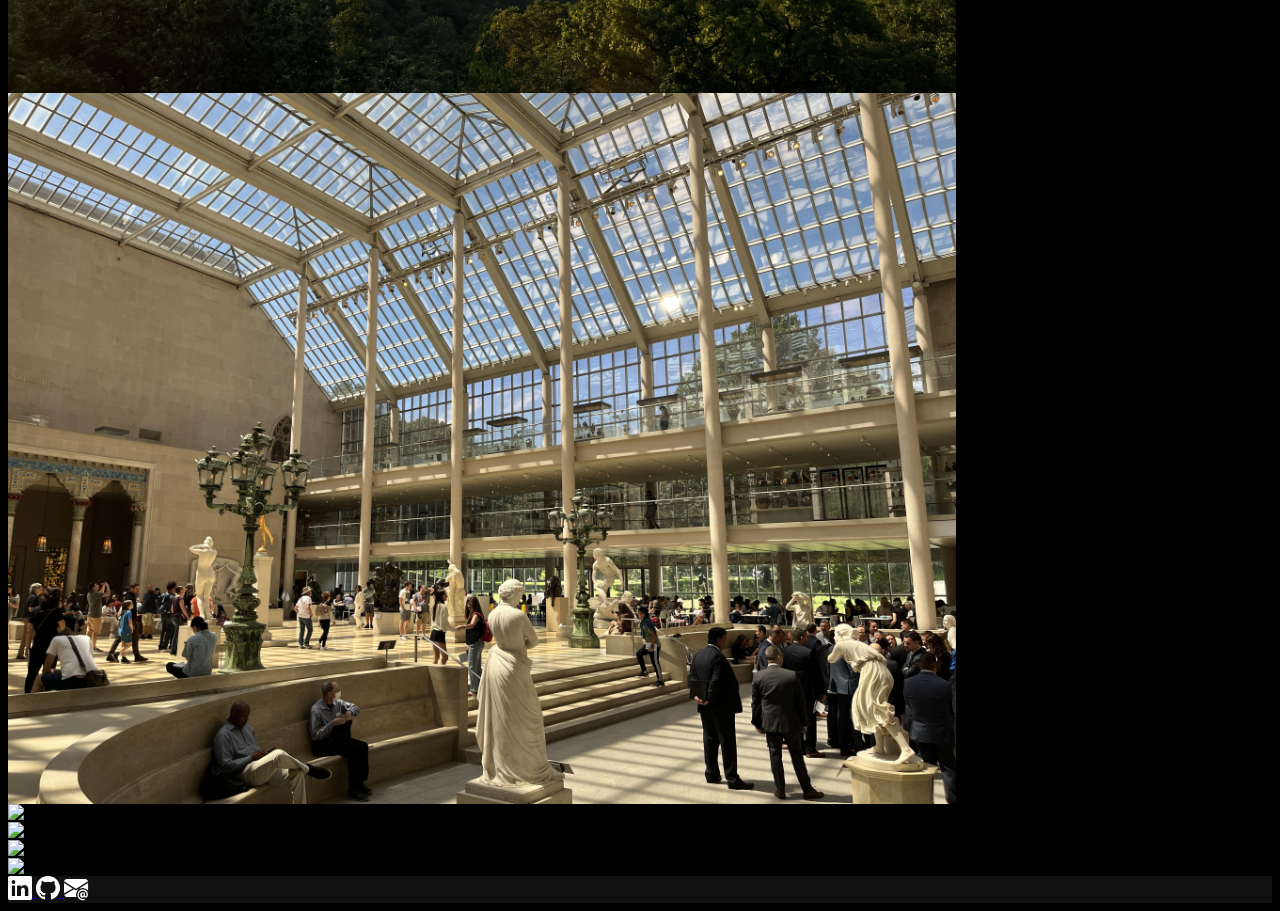
==== commit 3407f4fa: "Monteral and Boston" ====
--- a/photography.html
+++ b/photography.html
@@ -97,6 +97,19 @@
       <!-- Hover containers -->
       <div class="container himage-container my-5">
         <img
+          src="files/images/Montreal.jpg"
+          alt="Kondiaronk"
+          class="img-fluid rounded himage"
+        />
+        <div class="htext">
+          <p>
+            <i class="fa-solid fa-location-dot"></i>&nbsp;&nbsp;Mont Royal,
+            Montréal
+          </p>
+        </div>
+      </div>
+      <div class="container himage-container my-5">
+        <img
           src="files/images/The Bay.jpg"
           alt="The Bay"
           class="img-fluid rounded himage"
@@ -105,6 +118,18 @@
           <p>
             <i class="fa-solid fa-location-dot"></i>&nbsp;&nbsp;Ferry Building
             from<br />Coit Tower, San Francisco
+          </p>
+        </div>
+      </div>
+      <div class="container himage-container my-5">
+        <img
+          src="files/images/Boston.jpg"
+          alt="Downtown Boston + Steam"
+          class="img-fluid rounded himage"
+        />
+        <div class="htext">
+          <p>
+            <i class="fa-solid fa-location-dot"></i>&nbsp;&nbsp;Downtown Boston
           </p>
         </div>
       </div>
